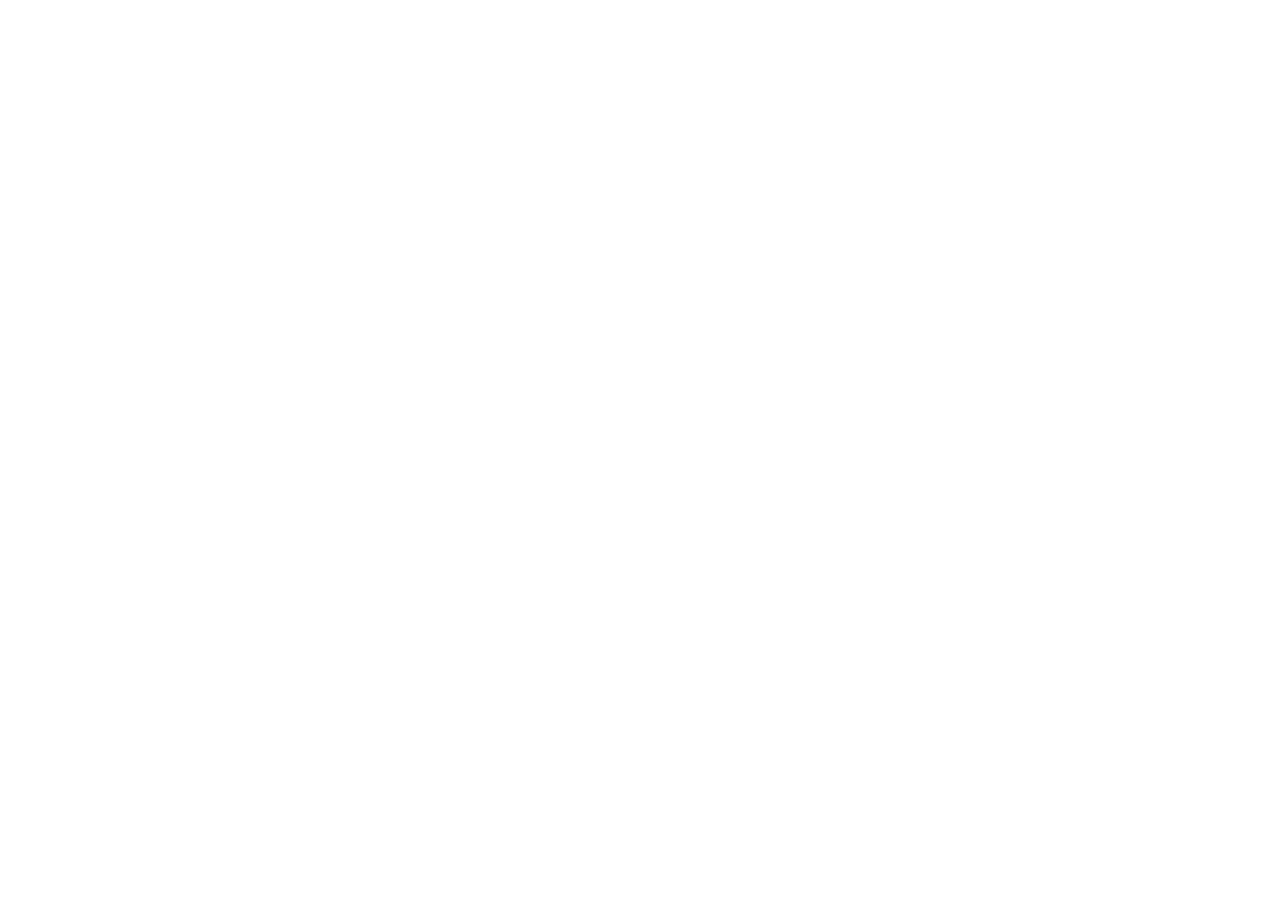
==== index.html @ a9f048cb "Добавляет стартовые файлы проекта" ====
<!DOCTYPE html>
<html lang="en">
<head>
    <meta charset="UTF-8">
    <meta name="viewport" content="width=device-width, initial-scale=1.0">
    <title>Document</title>
</head>
<body>
    
</body>
</html>
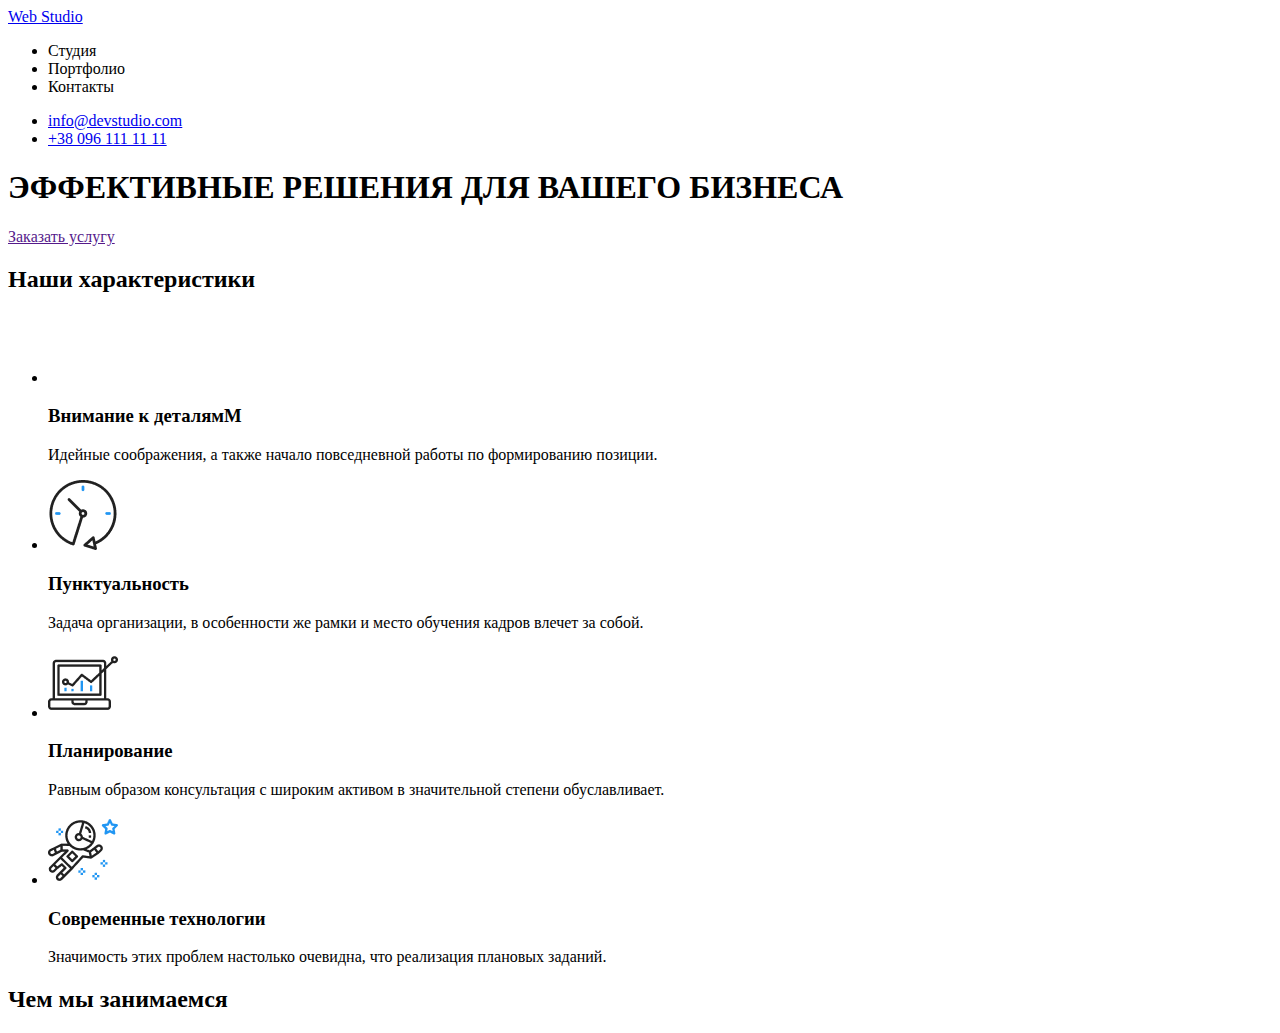
==== commit 9baff69b: "До занятий" ====
--- a/index.html
+++ b/index.html
@@ -3,9 +3,70 @@
 <head>
     <meta charset="UTF-8">
     <meta name="viewport" content="width=device-width, initial-scale=1.0">
-    <title>Document</title>
+    <title>Home Work 1</title>
 </head>
 <body>
+    <header>
+        <nav>
+            <a href="/">
+                Web Studio
+            </a>
     
+            <ul>
+                <li><a href=""></a>Студия</li>
+                <li><a href=""></a>Портфолио</li>
+                <li><a href=""></a>Контакты</li>
+            </ul>
+        </nav>
+
+        <ul>
+            <li>
+                <a href="mailto:info@devstudio.com">info@devstudio.com</a>
+            </li>
+            <li>
+                <a href="tel:+380961111111">+38 096 111 11 11</a>
+            </li>
+        </ul>
+    </header>
+
+    <div>
+        <section>
+            <h1>ЭФФЕКТИВНЫЕ РЕШЕНИЯ ДЛЯ ВАШЕГО БИЗНЕСА</h1>
+            <a href="">Заказать услугу</a>
+        </section>
+    </div>
+
+    <section>
+        <h2>Наши характеристики</h2>
+        <ul>
+            <li>
+                <img src="./img/antenna.png" alt="антена" width="70"/>
+                <h3>Внимание к деталямМ</h3>
+                <P>Идейные соображения, а также начало повседневной работы по формированию позиции.</P>
+            </li>
+            
+            <li>
+                <img src="./img/clock.png" alt="часы" width="70">
+                <h3>Пунктуальность</h3>
+                <P>Задача организации, в особенности же рамки и место обучения кадров влечет за собой.</P>
+            </li>
+
+            <li>
+                <img src="./img/diagram.png" alt="диаграма" width="70">
+                <h3>Планирование</h3>
+                <p>Равным образом консультация с широким активом в значительной степени обуславливает.</p>
+            </li>
+
+            <li>
+                <img src="./img/astronaut.png" alt="астронавт" width="70">
+                <h3>Современные технологии</h3>
+                <p>Значимость этих проблем настолько очевидна, что реализация плановых заданий.</p>
+            </li>
+        </ul>
+
+        <h2>Чем мы занимаемся</h2>
+
+    </section>
+
 </body>
 </html>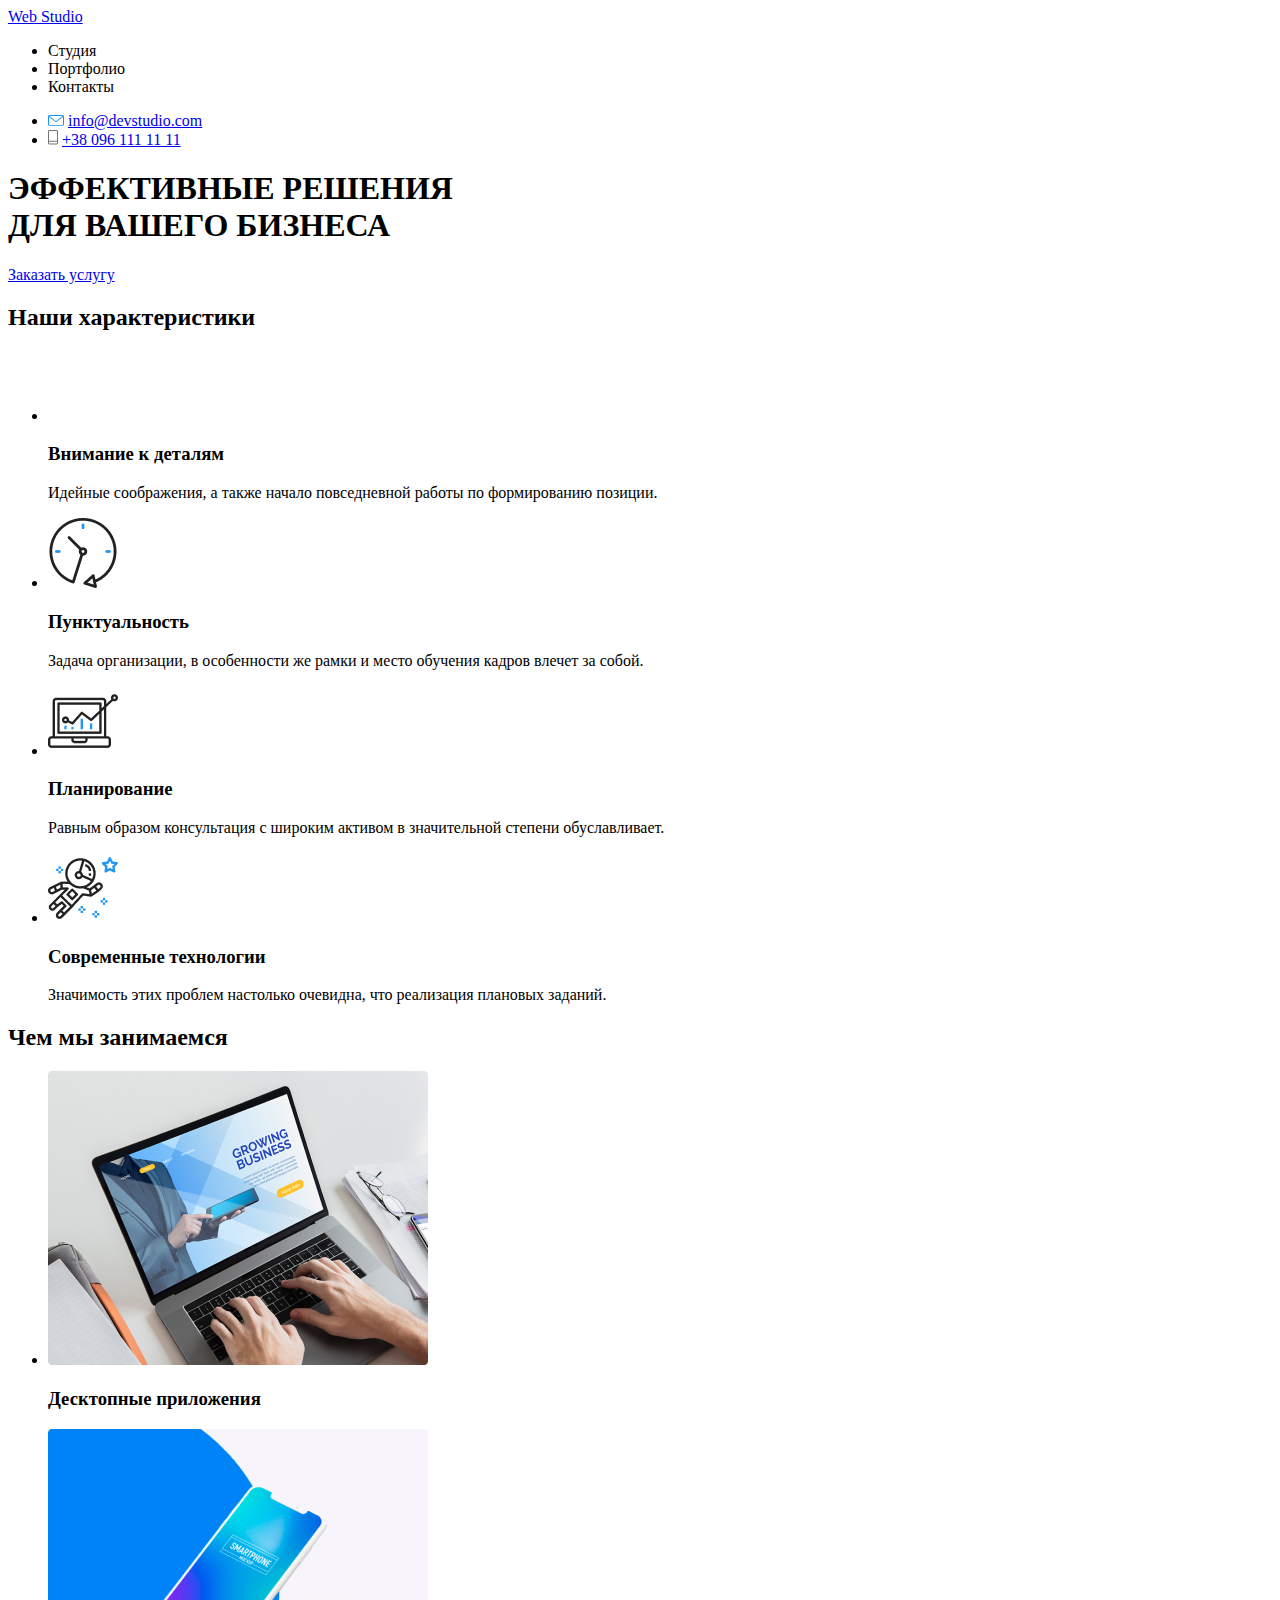
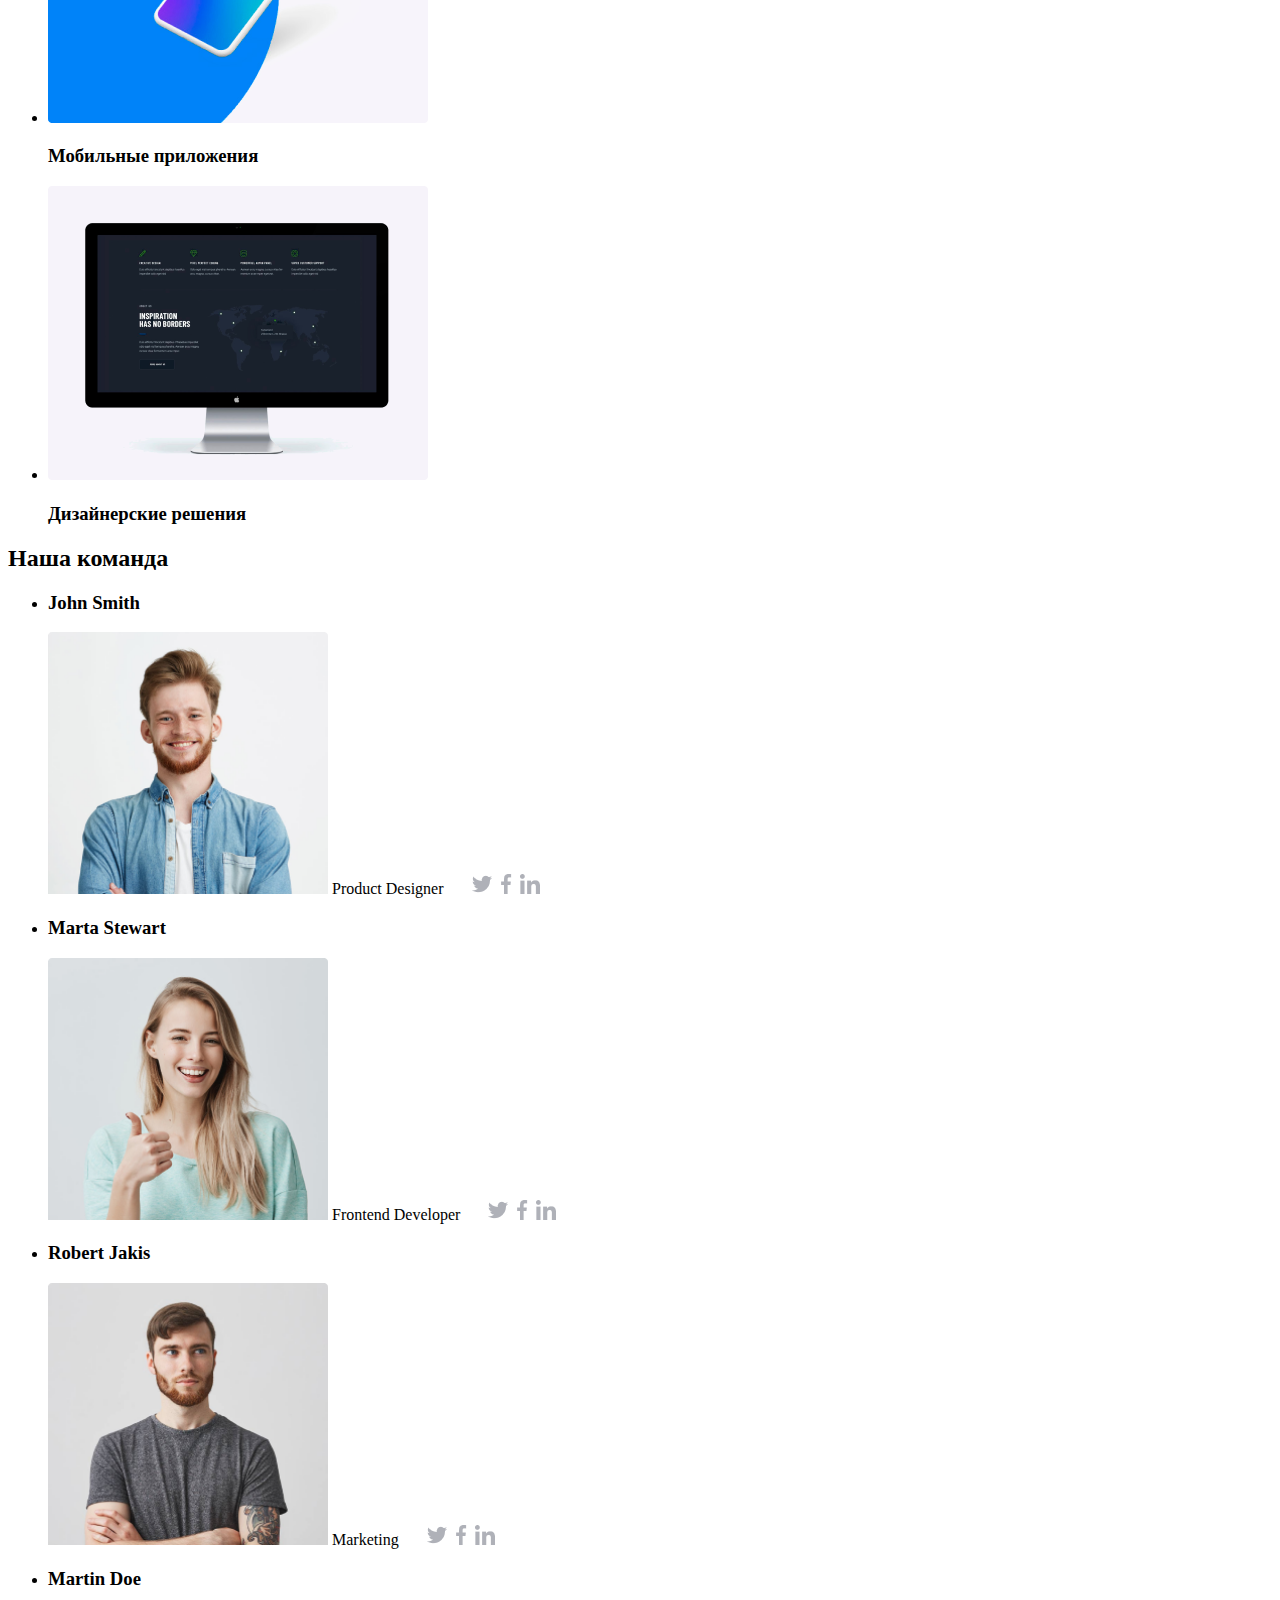
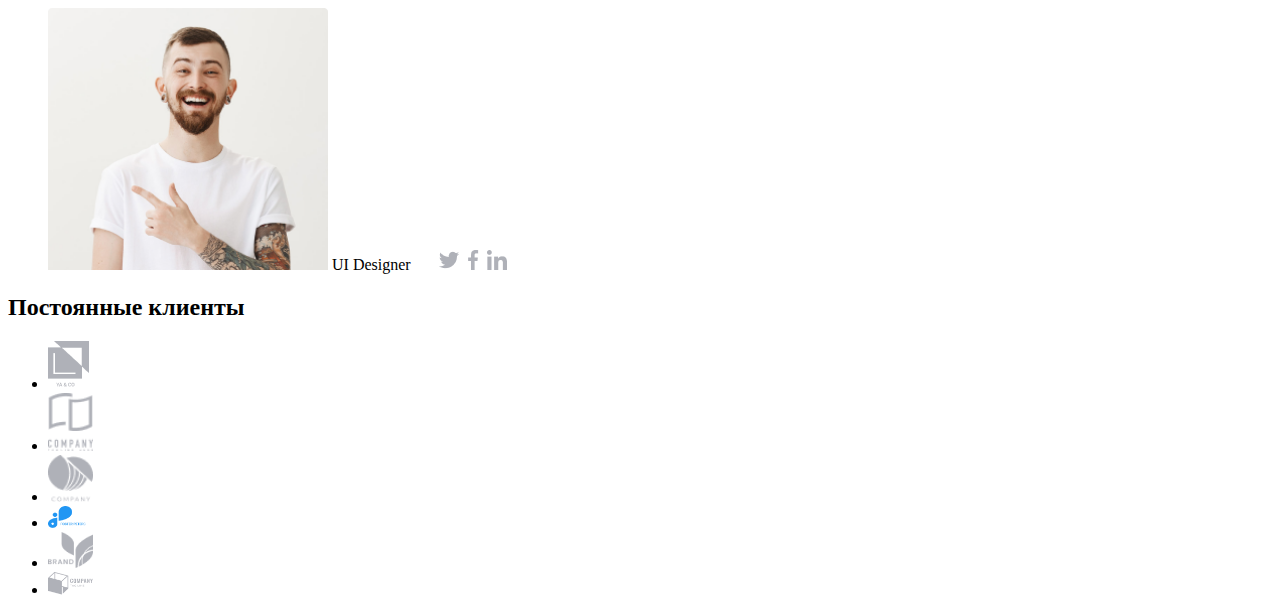
==== commit 38bd760c: "Первая сдача" ====
--- a/index.html
+++ b/index.html
@@ -6,6 +6,8 @@
     <title>Home Work 1</title>
 </head>
 <body>
+
+    <!-- Шапка сайта -->
     <header>
         <nav>
             <a href="/">
@@ -13,60 +15,162 @@
             </a>
     
             <ul>
-                <li><a href=""></a>Студия</li>
-                <li><a href=""></a>Портфолио</li>
-                <li><a href=""></a>Контакты</li>
+                <li><a href="#"></a>Студия</li>
+                <li><a href="#"></a>Портфолио</li>
+                <li><a href="#"></a>Контакты</li>
             </ul>
         </nav>
 
         <ul>
             <li>
+                <img src="./img/letter.svg" alt="letter">
                 <a href="mailto:info@devstudio.com">info@devstudio.com</a>
             </li>
             <li>
+                <img src="./img/phone.svg" alt="phone">
                 <a href="tel:+380961111111">+38 096 111 11 11</a>
             </li>
         </ul>
     </header>
 
-    <div>
+    <main>
+    <!-- Герой -->
         <section>
-            <h1>ЭФФЕКТИВНЫЕ РЕШЕНИЯ ДЛЯ ВАШЕГО БИЗНЕСА</h1>
-            <a href="">Заказать услугу</a>
+            <h1>ЭФФЕКТИВНЫЕ РЕШЕНИЯ<br> ДЛЯ ВАШЕГО БИЗНЕСА</h1>
+            <a href="#">Заказать услугу</a>
         </section>
-    </div>
-
+    
+    <!-- Преимущества с занятиями -->
     <section>
         <h2>Наши характеристики</h2>
         <ul>
             <li>
-                <img src="./img/antenna.png" alt="антена" width="70"/>
-                <h3>Внимание к деталямМ</h3>
+                <a href="#"> <img src="./img/antenna.png" alt="антена" width="70"/></a>
+                <h3>Внимание к деталям</h3>
                 <P>Идейные соображения, а также начало повседневной работы по формированию позиции.</P>
             </li>
             
             <li>
-                <img src="./img/clock.png" alt="часы" width="70">
+                <a href="http://skolko.in.ua/" target="_blank"> <img src="./img/clock.png" alt="часы" width="70"></a>
                 <h3>Пунктуальность</h3>
                 <P>Задача организации, в особенности же рамки и место обучения кадров влечет за собой.</P>
             </li>
 
             <li>
-                <img src="./img/diagram.png" alt="диаграма" width="70">
+                <a href="#"> <img src="./img/diagram.png" alt="диаграма" width="70"></a>
                 <h3>Планирование</h3>
                 <p>Равным образом консультация с широким активом в значительной степени обуславливает.</p>
             </li>
 
             <li>
-                <img src="./img/astronaut.png" alt="астронавт" width="70">
+                <a href="https://histrf.ru/lichnosti/biografii/p/gagharin-iurii-alieksieievich" target="_blank"> <img src="./img/astronaut.png" alt="астронавт" width="70"></a>
                 <h3>Современные технологии</h3>
                 <p>Значимость этих проблем настолько очевидна, что реализация плановых заданий.</p>
             </li>
         </ul>
 
         <h2>Чем мы занимаемся</h2>
+        <ul>
+            <li>
+                <a href="#"> <img src="./img/laptop.png" alt="laptop" width="380"></a>
+                <h3>Десктопные приложения</h3>
+            </li>
+
+            <li>
+                <a href="#"><img src="./img/mobile-app.png" alt="mobile app" width="380"></a>
+                <h3>Мобильные приложения</h3>
+            </li>
+
+            <li>
+                <a href="#"><img src="./img/design-solutions.png" alt="design-solutions" width="380"></a>
+                <h3>Дизайнерские решения</h3>
+            </li>
+        </ul>
 
     </section>
 
+    <!-- Состав команды -->
+    <section>
+        <h2>Наша команда</h2>
+        <ul>
+            <li>
+                <h3>John Smith</h3>
+                <img src="./img/John.png" alt="John Smith" width="280">
+                <span>Product Designer</span>
+                <a href="https://www.instagram.com/" target="_blank"> <img src="./img/instagram_icon.png" alt="instagram_icon" width="20"></a>
+                <a href="https://twitter.com/explore"  target="_blank"> <img src="./img/twitter_icon.png" alt="twitter_icon" width="20"></a>
+                <a href="https://www.facebook.com/"  target="_blank"> <img src="./img/facebook_icon.png" alt="facebook_icon" width="20"></a>
+                <a href="https://www.linkedin.com/"  target="_blank"> <img src="./img/linkedin_icon.png" alt="linkedin_icon" width="20"></a>
+            </li>
+            
+            <li>
+                <h3>Marta Stewart</h3>
+                <img src="./img/Maria.png" alt="Marta Stewart" width="280">
+                <span>Frontend Developer</span>
+                <a href="https://www.instagram.com/" target="_blank"> <img src="./img/instagram_icon.png" alt="instagram_icon" width="20"></a>
+                <a href="https://twitter.com/explore"  target="_blank"> <img src="./img/twitter_icon.png" alt="twitter_icon" width="20"></a>
+                <a href="https://www.facebook.com/"  target="_blank"> <img src="./img/facebook_icon.png" alt="facebook_icon" width="20"></a>
+                <a href="https://www.linkedin.com/"  target="_blank"> <img src="./img/linkedin_icon.png" alt="linkedin_icon" width="20"></a>
+            </li>
+            
+            <li>
+                <h3>Robert Jakis</h3>
+                <img src="./img/Robert.png" alt="Robert Jakis" width="280">
+                <span>Marketing</span>
+                <a href="https://www.instagram.com/" target="_blank"> <img src="./img/instagram_icon.png" alt="instagram_icon" width="20"></a>
+                <a href="https://twitter.com/explore"  target="_blank"> <img src="./img/twitter_icon.png" alt="twitter_icon" width="20"></a>
+                <a href="https://www.facebook.com/"  target="_blank"> <img src="./img/facebook_icon.png" alt="facebook_icon" width="20"></a>
+                <a href="https://www.linkedin.com/"  target="_blank"> <img src="./img/linkedin_icon.png" alt="linkedin_icon" width="20"></a>
+            </li>
+
+            <li>
+                <h3>Martin Doe</h3>
+                <img src="./img/Martin.png" alt="Martin Doe" width="280">
+                <span>UI Designer</span>
+                <a href="https://www.instagram.com/" target="_blank"> <img src="./img/instagram_icon.png" alt="instagram_icon" width="20"></a>
+                <a href="https://twitter.com/explore"  target="_blank"> <img src="./img/twitter_icon.png" alt="twitter_icon" width="20"></a>
+                <a href="https://www.facebook.com/"  target="_blank"> <img src="./img/facebook_icon.png" alt="facebook_icon" width="20"></a>
+                <a href="https://www.linkedin.com/"  target="_blank"> <img src="./img/linkedin_icon.png" alt="linkedin_icon" width="20"></a>
+            </li>
+        </ul>
+
+    </section>
+
+    <!--  Клиентура -->
+   <section>
+       <h2>Постоянные клиенты</h2>
+       <ul>
+            <li>
+                <a href="http://www.yasolicitors.co.uk/" target="http://www.yasolicitors.co.uk/"> <img src="./img/logo1.png" alt="logo1" width="45"></a>
+            </li>
+
+            <li>
+                <a href="#" target="_blank"> <img src="./img/logo2.png" alt="logo2" width="45"></a>
+            </li>
+
+            <li>
+                <a href="" target="_blank"> <img src="./img/logo3.png" alt="logo3" width="45"></a>
+            </li>
+            
+            <li>
+                <a href="http://www.petersandfoster.com/" target="http://www.petersandfoster.com/"> <img src="./img/logo4.png" alt="logo4" width="45"></a>
+            </li>
+
+            <li>
+                <a href="#" target="_blank"> <img src="./img/logo5.png" alt="logo5" width="45"></a>
+            </li>
+
+            <li>
+                <a href="#" target="_blank"> <img src="./img/logo6.png" alt="logo6" width="45"></a>
+            </li>
+       </ul>
+   </section>
+    </main> 
+
+    <!-- Футер -->
+    <footer>
+
+    </footer>
+
 </body>
 </html>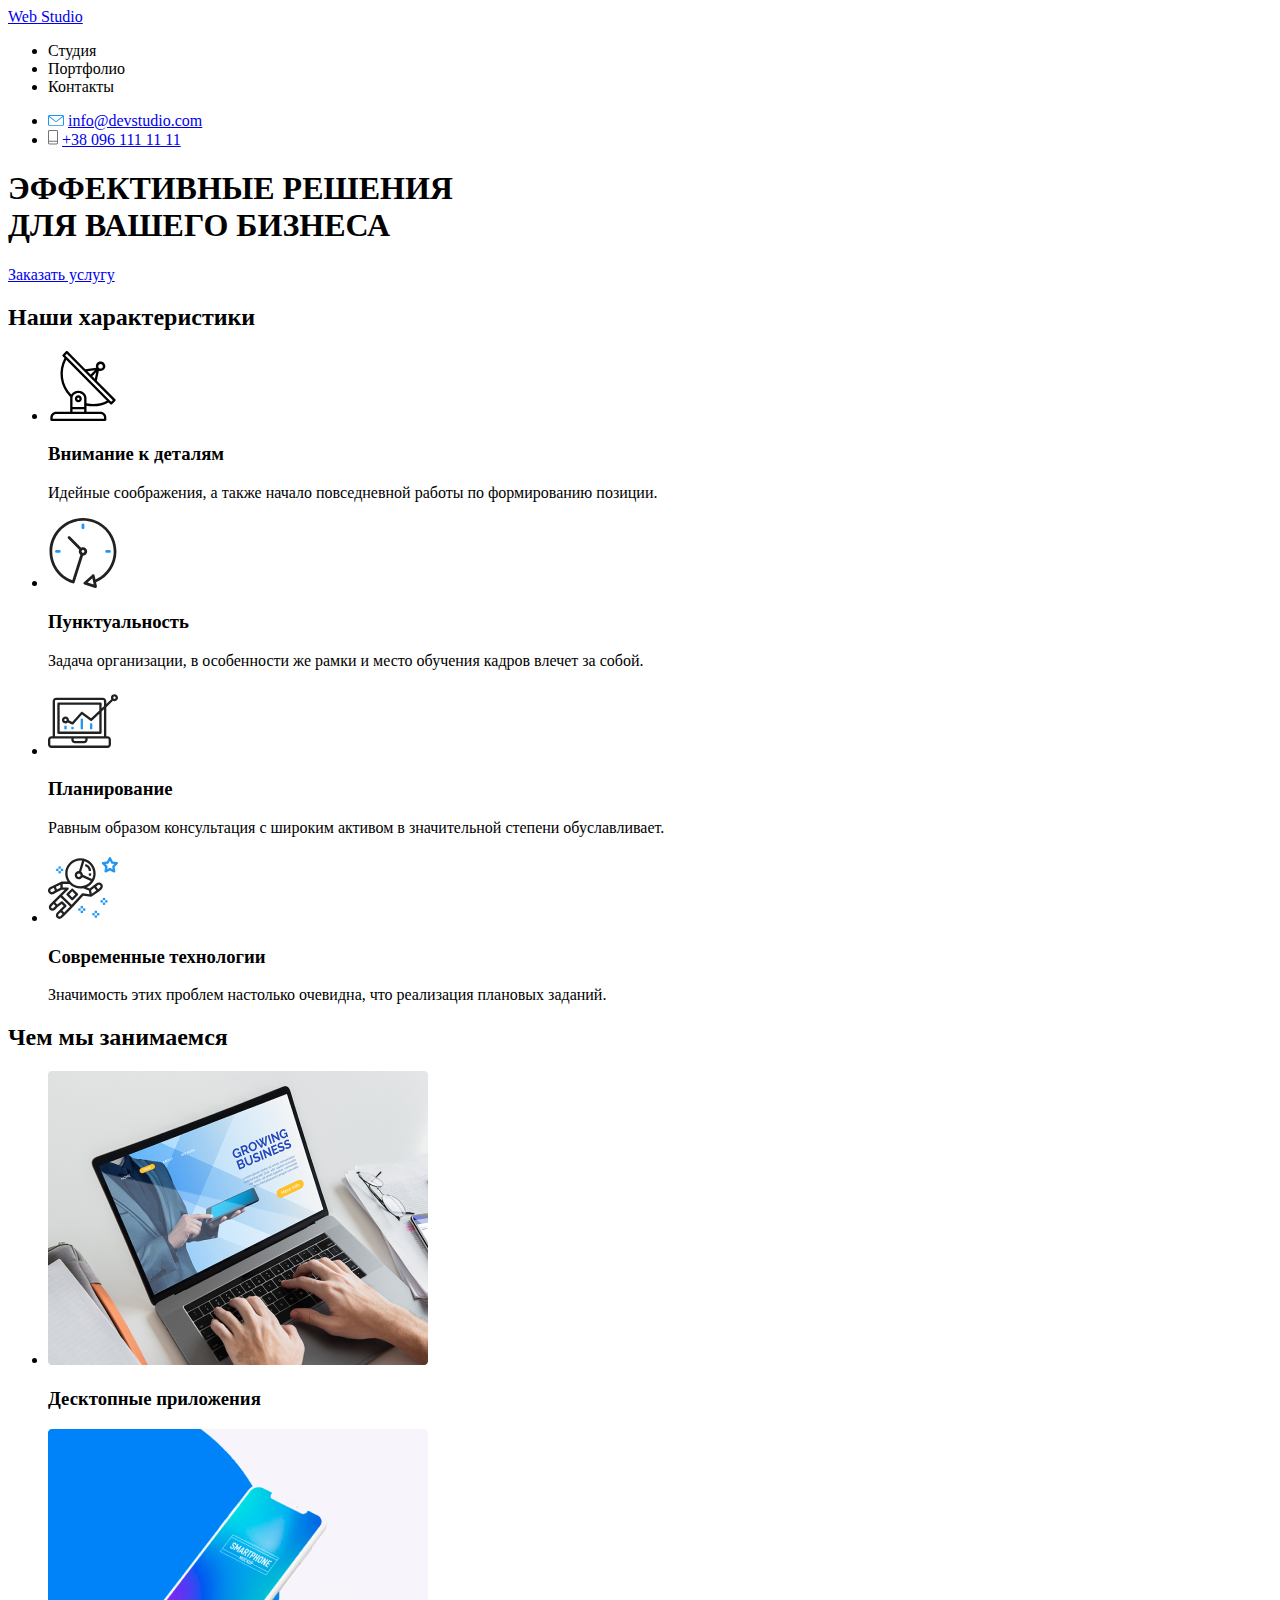
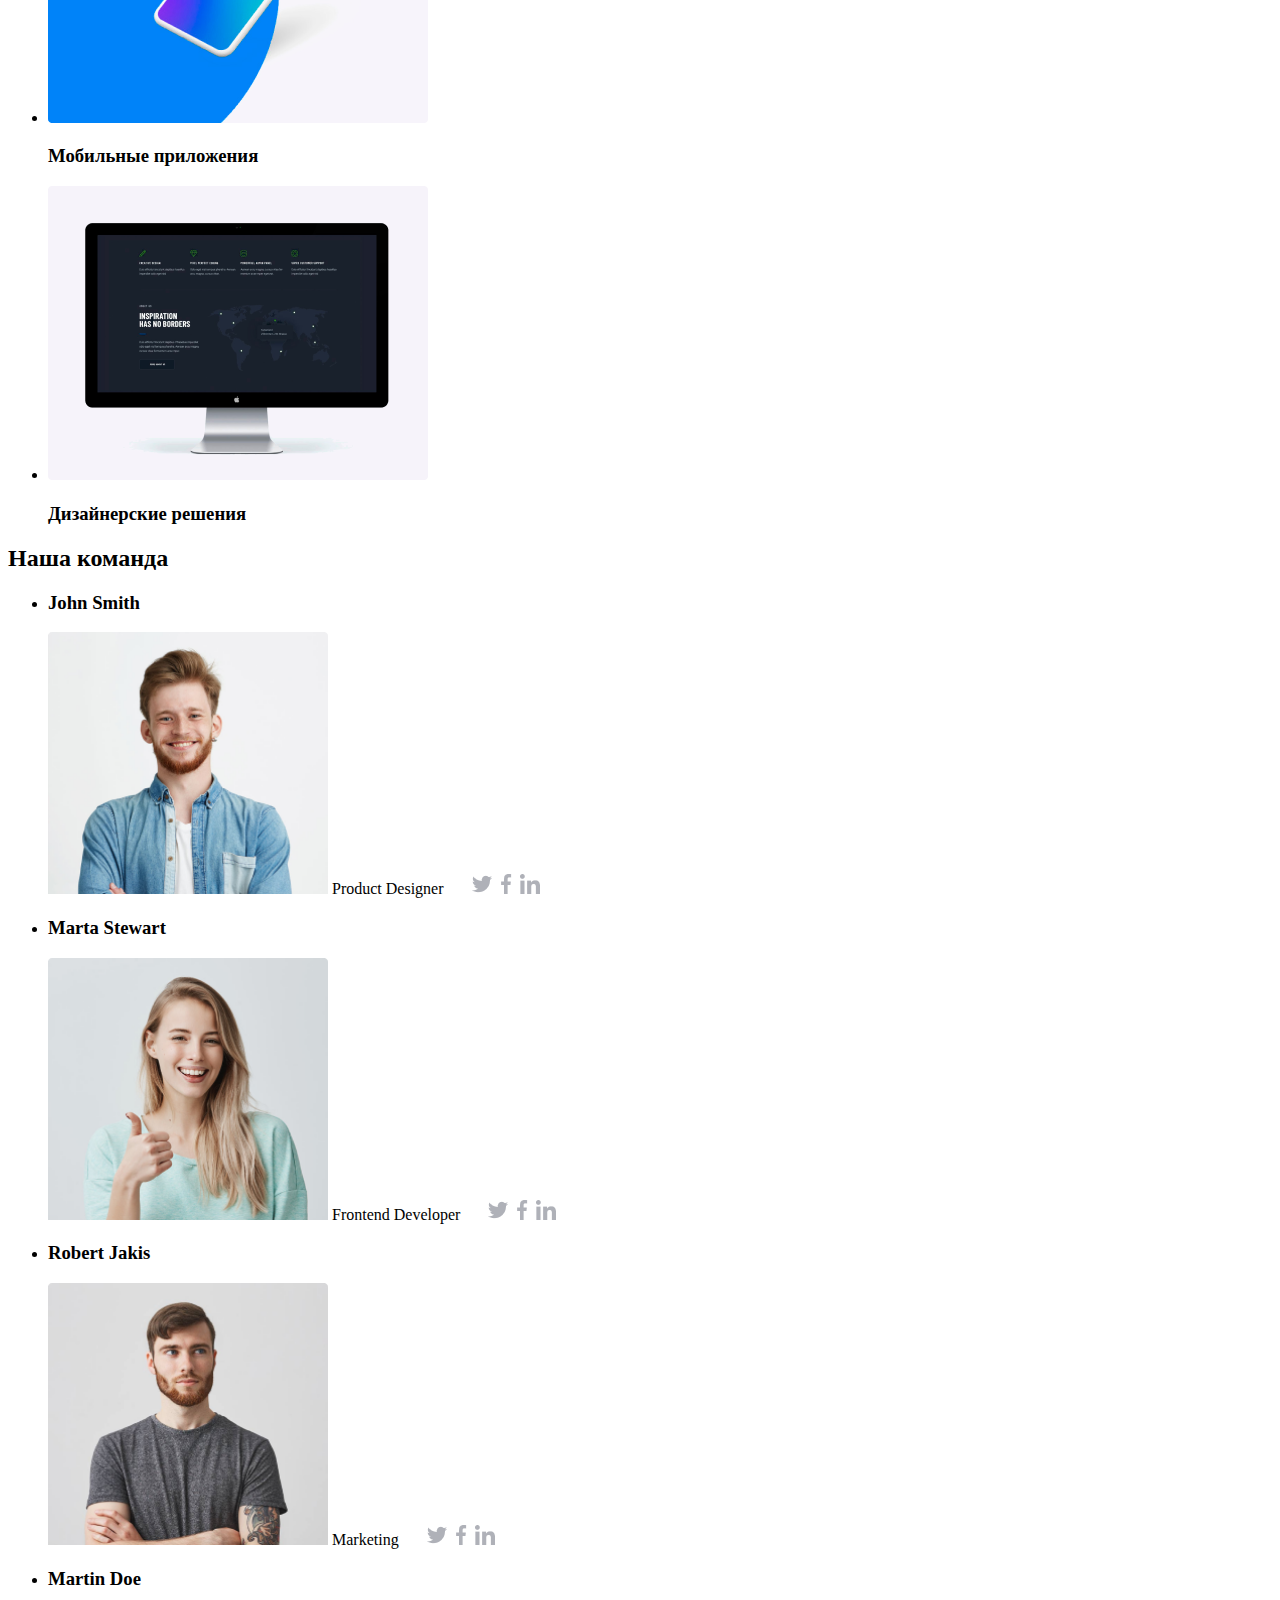
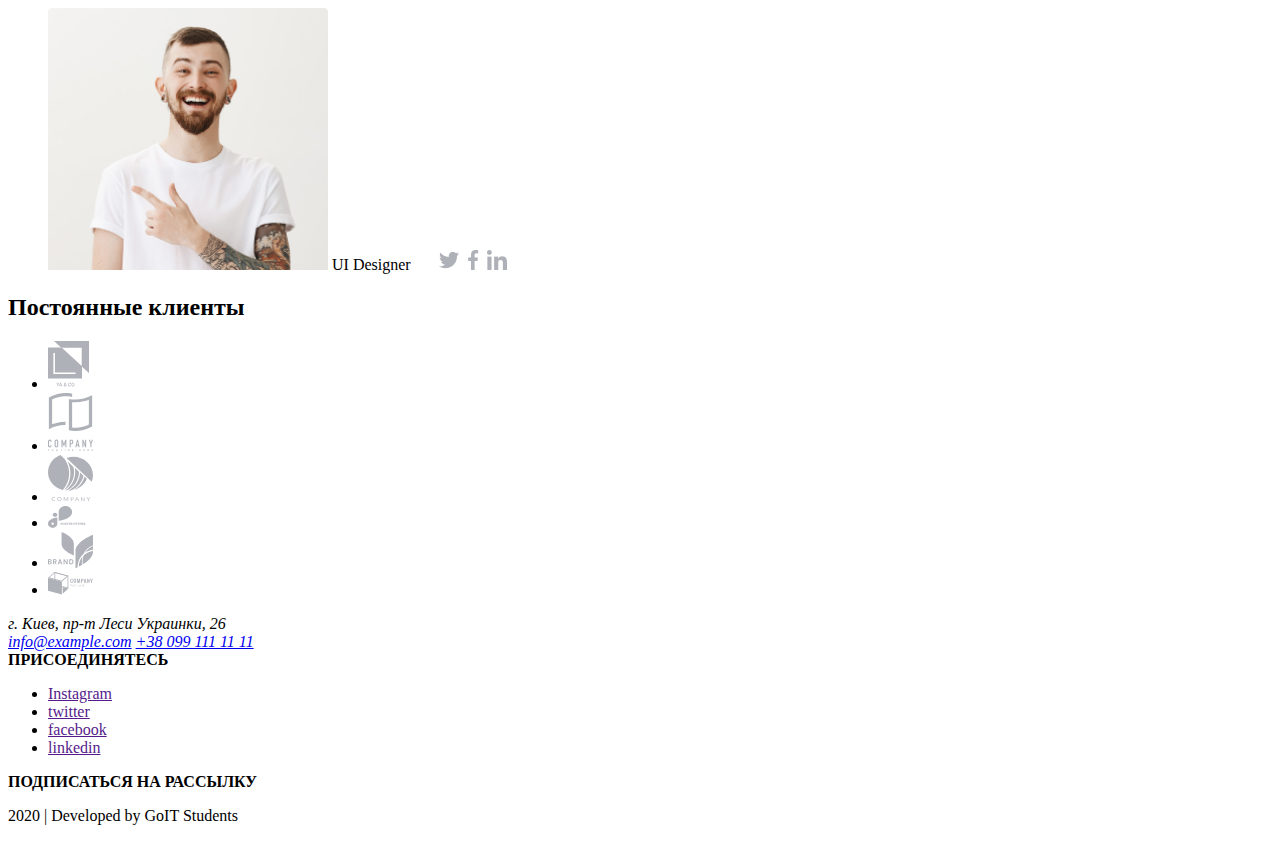
==== commit bae9baef: "ДЗ с футером" ====
--- a/index.html
+++ b/index.html
@@ -45,25 +45,25 @@
         <h2>Наши характеристики</h2>
         <ul>
             <li>
-                <a href="#"> <img src="./img/antenna.png" alt="антена" width="70"/></a>
+                <a href="#"> <img src="./img/antenna.svg" alt="антена" width="70"/></a>
                 <h3>Внимание к деталям</h3>
                 <P>Идейные соображения, а также начало повседневной работы по формированию позиции.</P>
             </li>
             
             <li>
-                <a href="http://skolko.in.ua/" target="_blank"> <img src="./img/clock.png" alt="часы" width="70"></a>
+                <a href="http://skolko.in.ua/" target="_blank"> <img src="./img/clock.svg" alt="часы" width="70"></a>
                 <h3>Пунктуальность</h3>
                 <P>Задача организации, в особенности же рамки и место обучения кадров влечет за собой.</P>
             </li>
 
             <li>
-                <a href="#"> <img src="./img/diagram.png" alt="диаграма" width="70"></a>
+                <a href="#"> <img src="./img/diagram.svg" alt="диаграма" width="70"></a>
                 <h3>Планирование</h3>
                 <p>Равным образом консультация с широким активом в значительной степени обуславливает.</p>
             </li>
 
             <li>
-                <a href="https://histrf.ru/lichnosti/biografii/p/gagharin-iurii-alieksieievich" target="_blank"> <img src="./img/astronaut.png" alt="астронавт" width="70"></a>
+                <a href="https://histrf.ru/lichnosti/biografii/p/gagharin-iurii-alieksieievich" target="_blank"> <img src="./img/astronaut.svg" alt="астронавт" width="70"></a>
                 <h3>Современные технологии</h3>
                 <p>Значимость этих проблем настолько очевидна, что реализация плановых заданий.</p>
             </li>
@@ -141,27 +141,27 @@
        <h2>Постоянные клиенты</h2>
        <ul>
             <li>
-                <a href="http://www.yasolicitors.co.uk/" target="http://www.yasolicitors.co.uk/"> <img src="./img/logo1.png" alt="logo1" width="45"></a>
-            </li>
-
-            <li>
-                <a href="#" target="_blank"> <img src="./img/logo2.png" alt="logo2" width="45"></a>
-            </li>
-
-            <li>
-                <a href="" target="_blank"> <img src="./img/logo3.png" alt="logo3" width="45"></a>
-            </li>
-            
-            <li>
-                <a href="http://www.petersandfoster.com/" target="http://www.petersandfoster.com/"> <img src="./img/logo4.png" alt="logo4" width="45"></a>
-            </li>
-
-            <li>
-                <a href="#" target="_blank"> <img src="./img/logo5.png" alt="logo5" width="45"></a>
-            </li>
-
-            <li>
-                <a href="#" target="_blank"> <img src="./img/logo6.png" alt="logo6" width="45"></a>
+                <a href="http://www.yasolicitors.co.uk/" target="http://www.yasolicitors.co.uk/"> <img src="./img/logo1.svg" alt="logo1" width="45"></a>
+            </li>
+
+            <li>
+                <a href="#" target="_blank"> <img src="./img/logo2.svg" alt="logo2" width="45"></a>
+            </li>
+
+            <li>
+                <a href="" target="_blank"> <img src="./img/logo3.svg" alt="logo3" width="45"></a>
+            </li>
+            
+            <li>
+                <a href="http://www.petersandfoster.com/" target="http://www.petersandfoster.com/"> <img src="./img/logo4.svg" alt="logo4" width="45"></a>
+            </li>
+
+            <li>
+                <a href="#" target="_blank"> <img src="./img/logo5.svg" alt="logo5" width="45"></a>
+            </li>
+
+            <li>
+                <a href="#" target="_blank"> <img src="./img/logo6.svg" alt="logo6" width="45"></a>
             </li>
        </ul>
    </section>
@@ -169,7 +169,33 @@
 
     <!-- Футер -->
     <footer>
-
+        <div>
+            <address>
+                г. Киев, пр-т Леси Украинки, 26
+            </address>
+
+            <address>
+                <a href="mailto:info@example.com">info@example.com</a>
+                <a href="tel:+380991111111">+38 099 111 11 11</a>
+            </address>
+        </div>
+
+        <div>
+            <b>ПРИСОЕДИНЯТЕСЬ</b>
+
+            <ul>
+                <li><a href="" aria-label="Ссылка на Instagram">Instagram</a></li>
+                <li><a href="" aria-label="Ссылка на Twitter">twitter</a></li>
+                <li><a href="" aria-label="Ссылка на facebook">facebook</a></li>
+                <li><a href="" aria-label="Ссылка на linkedin">linkedin</a></li>
+            </ul>
+        </div>
+
+        <div>
+            <b>ПОДПИСАТЬСЯ НА РАССЫЛКУ</b>
+        </div>
+
+        <p>2020 | Developed by GoIT Students </p>
     </footer>
 
 </body>
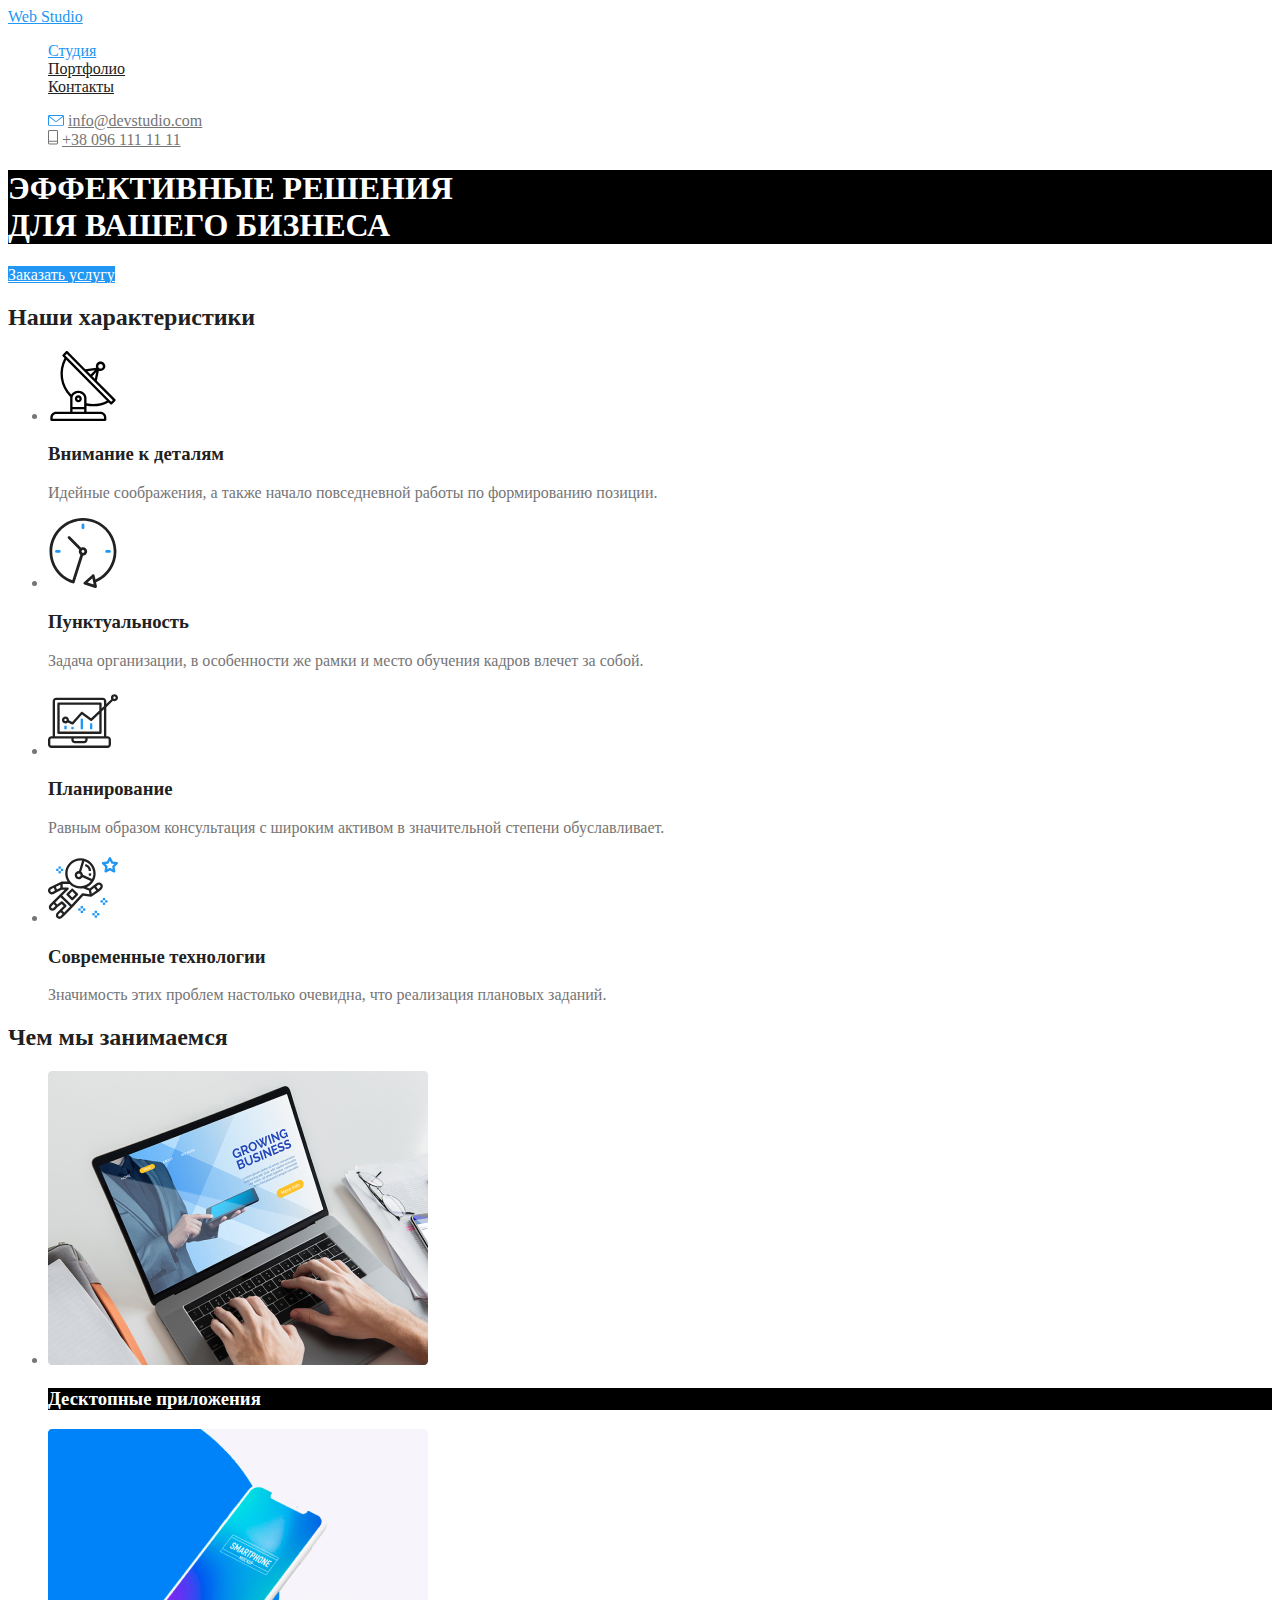
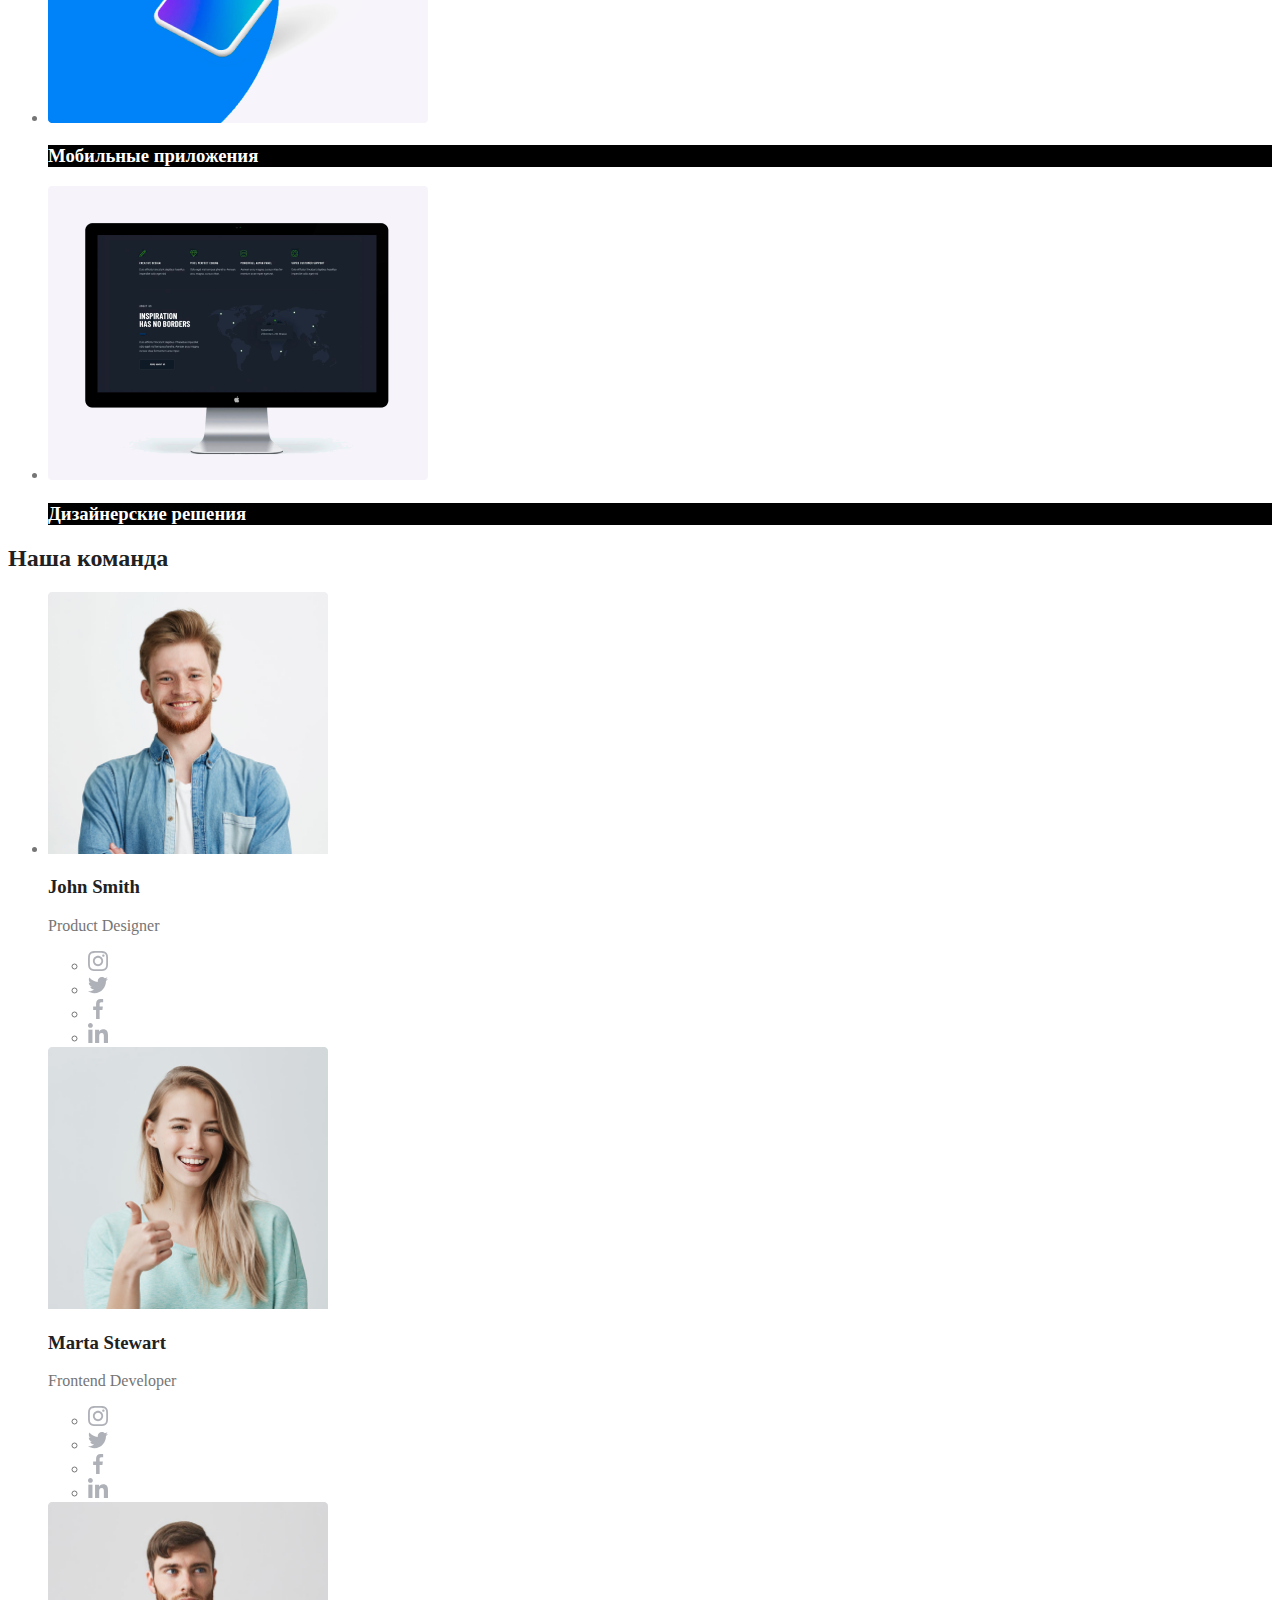
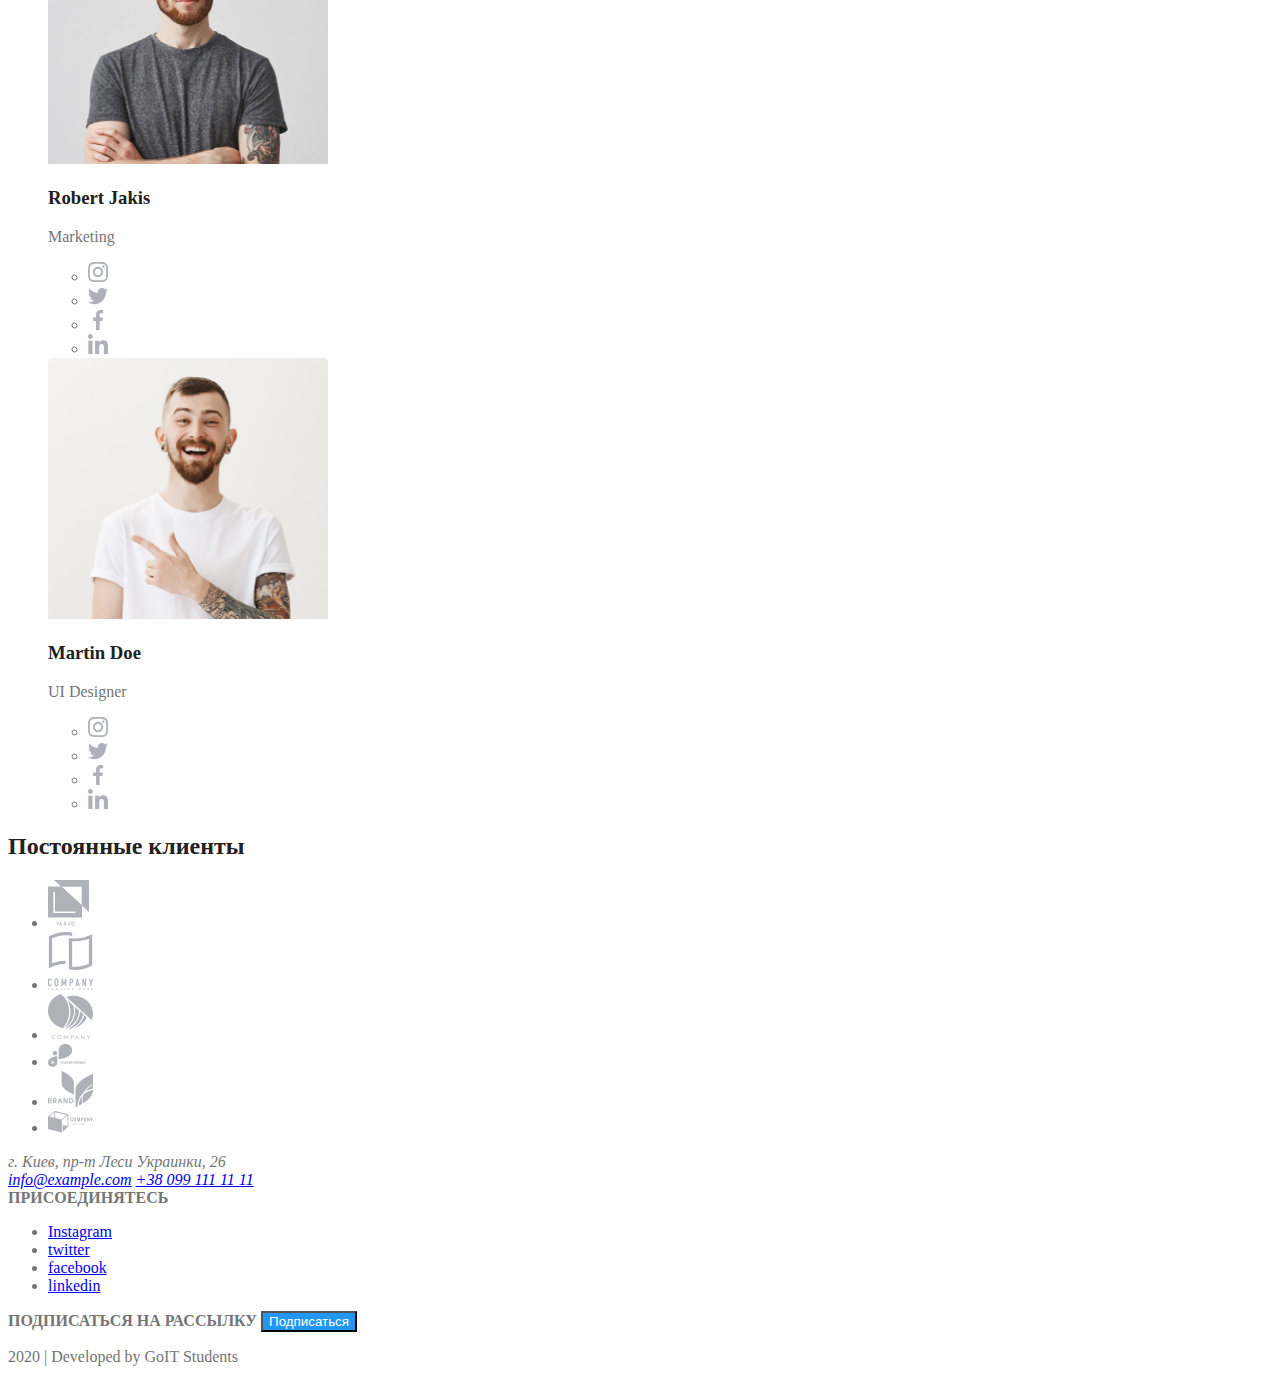
==== commit 020c31d3: "Шапка и футер Портфолио" ====
--- a/index.html
+++ b/index.html
@@ -1,202 +1,189 @@
 <!DOCTYPE html>
 <html lang="en">
 <head>
-    <meta charset="UTF-8">
-    <meta name="viewport" content="width=device-width, initial-scale=1.0">
-    <title>Home Work 1</title>
+<meta charset="UTF-8">
+<meta name="viewport" content="width=device-width, initial-scale=1.0">
+<title>Home Work 1</title>
+<link rel="stylesheet" href="./css/styles.css">
 </head>
-<body>
+<body class="page">
 
-    <!-- Шапка сайта -->
-    <header>
-        <nav>
-            <a href="/">
-                Web Studio
-            </a>
-    
-            <ul>
-                <li><a href="#"></a>Студия</li>
-                <li><a href="#"></a>Портфолио</li>
-                <li><a href="#"></a>Контакты</li>
-            </ul>
-        </nav>
-
-        <ul>
+<!-- Шапка сайта -->
+<header>
+    <nav>
+        <a href="./index.html" class="logo">
+            Web Studio
+        </a>
+        
+        <ul class="site-nav list">
+            <li><a href="/" class="link current">Студия</a></li>
+            <li><a href="./portfolio.html" class="link">Портфолио</a></li>
+            <li><a href="/" class="link">Контакты</a></li>
+        </ul>
+        
+        <ul class="auth-nav list">
             <li>
                 <img src="./img/letter.svg" alt="letter">
-                <a href="mailto:info@devstudio.com">info@devstudio.com</a>
+                <a href="mailto:info@devstudio.com" class="link">info@devstudio.com</a>
             </li>
             <li>
                 <img src="./img/phone.svg" alt="phone">
-                <a href="tel:+380961111111">+38 096 111 11 11</a>
+                <a href="tel:+380961111111" class="link">+38 096 111 11 11</a>
             </li>
         </ul>
-    </header>
+    </nav>  
 
-    <main>
+</header>
+
+<main>
     <!-- Герой -->
-        <section>
-            <h1>ЭФФЕКТИВНЫЕ РЕШЕНИЯ<br> ДЛЯ ВАШЕГО БИЗНЕСА</h1>
-            <a href="#">Заказать услугу</a>
-        </section>
+    <section class="hero">
+        <h1 class="hero-title">ЭФФЕКТИВНЫЕ РЕШЕНИЯ<br> ДЛЯ ВАШЕГО БИЗНЕСА</h1>
+        <a href="/" class="button">Заказать услугу</a>
+    </section>
     
     <!-- Преимущества с занятиями -->
-    <section>
-        <h2>Наши характеристики</h2>
-        <ul>
+    <section class="section">
+        <h2 class="section-title">Наши характеристики</h2>
+        <ul class="feature-list">
             <li>
-                <a href="#"> <img src="./img/antenna.svg" alt="антена" width="70"/></a>
-                <h3>Внимание к деталям</h3>
+                <a href="/"> <img src="./img/antenna.svg" alt="антена" width="70" class="picture"></a>
+                <h3 class="title">Внимание к деталям</h3>
                 <P>Идейные соображения, а также начало повседневной работы по формированию позиции.</P>
             </li>
             
             <li>
-                <a href="http://skolko.in.ua/" target="_blank"> <img src="./img/clock.svg" alt="часы" width="70"></a>
-                <h3>Пунктуальность</h3>
+                <a href="http://skolko.in.ua/" target="_blank"> <img src="./img/clock.svg" alt="часы" width="70" class="picture"></a>
+                <h3 class="title">Пунктуальность</h3>
                 <P>Задача организации, в особенности же рамки и место обучения кадров влечет за собой.</P>
             </li>
 
             <li>
-                <a href="#"> <img src="./img/diagram.svg" alt="диаграма" width="70"></a>
-                <h3>Планирование</h3>
+                <a href="/"> <img src="./img/diagram.svg" alt="диаграма" width="70" class="picture"></a>
+                <h3 class="title">Планирование</h3>
                 <p>Равным образом консультация с широким активом в значительной степени обуславливает.</p>
             </li>
 
             <li>
-                <a href="https://histrf.ru/lichnosti/biografii/p/gagharin-iurii-alieksieievich" target="_blank"> <img src="./img/astronaut.svg" alt="астронавт" width="70"></a>
-                <h3>Современные технологии</h3>
+                <a href="https://histrf.ru/lichnosti/biografii/p/gagharin-iurii-alieksieievich" target="_blank"> <img src="./img/astronaut.svg" alt="астронавт" width="70" class="picture"></a>
+                <h3 class="title">Современные технологии</h3>
                 <p>Значимость этих проблем настолько очевидна, что реализация плановых заданий.</p>
             </li>
         </ul>
 
-        <h2>Чем мы занимаемся</h2>
+        <h2 class="section-title">Чем мы занимаемся</h2>
         <ul>
-            <li>
-                <a href="#"> <img src="./img/laptop.png" alt="laptop" width="380"></a>
-                <h3>Десктопные приложения</h3>
+            <li class="app">
+                <a href="/"> <img src="./img/laptop.png" alt="laptop" width="380"></a>
+                <h3 class="title-app">Десктопные приложения</h3>
             </li>
 
             <li>
-                <a href="#"><img src="./img/mobile-app.png" alt="mobile app" width="380"></a>
-                <h3>Мобильные приложения</h3>
+                <a href="/"><img src="./img/mobile-app.png" alt="mobile app" width="380"></a>
+                <h3 class="title-app">Мобильные приложения</h3>
             </li>
 
             <li>
-                <a href="#"><img src="./img/design-solutions.png" alt="design-solutions" width="380"></a>
-                <h3>Дизайнерские решения</h3>
+                <a href="/"><img src="./img/design-solutions.png" alt="design-solutions" width="380"></a>
+                <h3 class="title-app">Дизайнерские решения</h3>
             </li>
         </ul>
 
     </section>
 
     <!-- Состав команды -->
-    <section>
-        <h2>Наша команда</h2>
-        <ul>
+    <section class="section">
+        <h2 class="section-title">Наша команда</h2>
+        <ul class="team-list">
             <li>
-                <h3>John Smith</h3>
                 <img src="./img/John.png" alt="John Smith" width="280">
-                <span>Product Designer</span>
-                <a href="https://www.instagram.com/" target="_blank"> <img src="./img/instagram_icon.png" alt="instagram_icon" width="20"></a>
-                <a href="https://twitter.com/explore"  target="_blank"> <img src="./img/twitter_icon.png" alt="twitter_icon" width="20"></a>
-                <a href="https://www.facebook.com/"  target="_blank"> <img src="./img/facebook_icon.png" alt="facebook_icon" width="20"></a>
-                <a href="https://www.linkedin.com/"  target="_blank"> <img src="./img/linkedin_icon.png" alt="linkedin_icon" width="20"></a>
-            </li>
+                <h3 class="title">John Smith</h3>
+                <p>Product Designer</p>
+            <ul>
+                <li><a href="https://www.instagram.com/" target="_blank" class="link"> <img src="./img/instagram2.svg" alt="Ссылка на Instagram" width="20" class="link"></a></li>
+                <li><a href="https://twitter.com/explore" target="_blank" class="link"> <img src="./img/twitter1.svg" alt="Ссылка на Twitter" width="20" class="link"></a></li>
+                <li><a href="https://www.facebook.com/" target="_blank" class="link"> <img src="./img/facebook1.svg" alt="facebook_icon" width="20" class="link"></a></li>
+                <li><a href="https://www.linkedin.com/" target="_blank" class="link"> <img src="./img/linkedin1.svg" alt="Ссылка на Linkedin" width="20" class="link"></a></li>
+            </ul>                    
+                <img src="./img/Maria.png" alt="Marta Stewart" width="280">
+                <h3 class="title">Marta Stewart</h3>
+                <p>Frontend Developer</p>
+            <ul>    
+                <li><a href="https://www.instagram.com/" target="_blank" class="link"> <img src="./img/instagram2.svg" alt="Ссылка на Instagram" width="20"></a></li>
+                <li><a href="https://twitter.com/explore" target="_blank" class="link"> <img src="./img/twitter1.svg" alt="Ссылка на Twitter" width="20"></a></li>
+                <li><a href="https://www.facebook.com/" target="_blank" class="link"> <img src="./img/facebook1.svg" alt="Ссылка на Facebook" width="20"></a></li>
+                <li><a href="https://www.linkedin.com/" target="_blank" class="link"> <img src="./img/linkedin1.svg" alt="Ссылка на Linkedin" width="20"></a></li>
+            </ul>
+                <img src="./img/Robert.png" alt="Robert Jakis" width="280">
+                <h3 class="title">Robert Jakis</h3>
+                <p>Marketing</p>
+            <ul>
+                <li><a href="https://www.instagram.com/" target="_blank" class="link"> <img src="./img/instagram2.svg" alt="Ссылка на Instagram" width="20"></a></li>
+                <li><a href="https://twitter.com/explore" target="_blank" class="link"> <img src="./img/twitter1.svg" alt="Ссылка на Twitter" width="20"></a></li>
+                <li><a href="https://www.facebook.com/" target="_blank" class="link"> <img src="./img/facebook1.svg" alt="Ссылка на Facebook" width="20"></a></li>
+                <li><a href="https://www.linkedin.com/" target="_blank" class="link"> <img src="./img/linkedin1.svg" alt="Ссылка на Linkedin" width="20"></a></li>
+            </ul>
             
-            <li>
-                <h3>Marta Stewart</h3>
-                <img src="./img/Maria.png" alt="Marta Stewart" width="280">
-                <span>Frontend Developer</span>
-                <a href="https://www.instagram.com/" target="_blank"> <img src="./img/instagram_icon.png" alt="instagram_icon" width="20"></a>
-                <a href="https://twitter.com/explore"  target="_blank"> <img src="./img/twitter_icon.png" alt="twitter_icon" width="20"></a>
-                <a href="https://www.facebook.com/"  target="_blank"> <img src="./img/facebook_icon.png" alt="facebook_icon" width="20"></a>
-                <a href="https://www.linkedin.com/"  target="_blank"> <img src="./img/linkedin_icon.png" alt="linkedin_icon" width="20"></a>
-            </li>
-            
-            <li>
-                <h3>Robert Jakis</h3>
-                <img src="./img/Robert.png" alt="Robert Jakis" width="280">
-                <span>Marketing</span>
-                <a href="https://www.instagram.com/" target="_blank"> <img src="./img/instagram_icon.png" alt="instagram_icon" width="20"></a>
-                <a href="https://twitter.com/explore"  target="_blank"> <img src="./img/twitter_icon.png" alt="twitter_icon" width="20"></a>
-                <a href="https://www.facebook.com/"  target="_blank"> <img src="./img/facebook_icon.png" alt="facebook_icon" width="20"></a>
-                <a href="https://www.linkedin.com/"  target="_blank"> <img src="./img/linkedin_icon.png" alt="linkedin_icon" width="20"></a>
-            </li>
-
-            <li>
-                <h3>Martin Doe</h3>
                 <img src="./img/Martin.png" alt="Martin Doe" width="280">
-                <span>UI Designer</span>
-                <a href="https://www.instagram.com/" target="_blank"> <img src="./img/instagram_icon.png" alt="instagram_icon" width="20"></a>
-                <a href="https://twitter.com/explore"  target="_blank"> <img src="./img/twitter_icon.png" alt="twitter_icon" width="20"></a>
-                <a href="https://www.facebook.com/"  target="_blank"> <img src="./img/facebook_icon.png" alt="facebook_icon" width="20"></a>
-                <a href="https://www.linkedin.com/"  target="_blank"> <img src="./img/linkedin_icon.png" alt="linkedin_icon" width="20"></a>
-            </li>
+                <h3 class="title">Martin Doe</h3>
+                <p>UI Designer</p>
+            <ul>
+                <li><a href="https://www.instagram.com/" target="_blank" class="link"> <img src="./img/instagram2.svg" alt="Ссылка на Instagram" width="20"></a></li>
+                <li><a href="https://twitter.com/explore" target="_blank" class="link"> <img src="./img/twitter1.svg" alt="Ссылка на Twitter" width="20"></a></li>
+                <li><a href="https://www.facebook.com/" target="_blank" class="link"> <img src="./img/facebook1.svg" alt="Ссылка на Facebook" width="20"></a></li>
+                <li><a href="https://www.linkedin.com/" target="_blank" class="link"> <img src="./img/linkedin1.svg" alt="Ссылка на Linkedin" width="20"></a></li>
+            </ul>            
         </ul>
 
     </section>
 
     <!--  Клиентура -->
-   <section>
-       <h2>Постоянные клиенты</h2>
-       <ul>
-            <li>
-                <a href="http://www.yasolicitors.co.uk/" target="http://www.yasolicitors.co.uk/"> <img src="./img/logo1.svg" alt="logo1" width="45"></a>
-            </li>
+    <section class="section">
+        <h2 class="section-title">Постоянные клиенты</h2>
+        <ul>
+            <li><a href="http://www.yasolicitors.co.uk/" target="http://www.yasolicitors.co.uk/"> <img src="./img/logo1.svg" alt="logo1" width="45"></a></li>
+            <li><a href="/" target="_blank"> <img src="./img/logo2.svg" alt="logo2" width="45"></a></li>
+            <li><a href="" target="_blank"> <img src="./img/logo3.svg" alt="logo3" width="45"></a></li>
+            <li><a href="http://www.petersandfoster.com/" target="http://www.petersandfoster.com/"> <img src="./img/logo4.svg" alt="logo4" width="45"></a></li>
+            <li><a href="/" target="_blank"> <img src="./img/logo5.svg" alt="logo5" width="45"></a></li>
+            <li><a href="/" target="_blank"> <img src="./img/logo6.svg" alt="logo6" width="45"></a></li>
+        </ul>
+    </section>
 
-            <li>
-                <a href="#" target="_blank"> <img src="./img/logo2.svg" alt="logo2" width="45"></a>
-            </li>
-
-            <li>
-                <a href="" target="_blank"> <img src="./img/logo3.svg" alt="logo3" width="45"></a>
-            </li>
-            
-            <li>
-                <a href="http://www.petersandfoster.com/" target="http://www.petersandfoster.com/"> <img src="./img/logo4.svg" alt="logo4" width="45"></a>
-            </li>
-
-            <li>
-                <a href="#" target="_blank"> <img src="./img/logo5.svg" alt="logo5" width="45"></a>
-            </li>
-
-            <li>
-                <a href="#" target="_blank"> <img src="./img/logo6.svg" alt="logo6" width="45"></a>
-            </li>
-       </ul>
-   </section>
-    </main> 
+</main> 
 
     <!-- Футер -->
-    <footer>
-        <div>
-            <address>
-                г. Киев, пр-т Леси Украинки, 26
-            </address>
+<footer>
+    <div>
+        <address>
+            г. Киев, пр-т Леси Украинки, 26
+        </address>
 
-            <address>
-                <a href="mailto:info@example.com">info@example.com</a>
-                <a href="tel:+380991111111">+38 099 111 11 11</a>
-            </address>
-        </div>
+        <address>
+            <a href="mailto:info@example.com">info@example.com</a>
+            <a href="tel:+380991111111">+38 099 111 11 11</a>
+        </address>
+    </div>
 
-        <div>
-            <b>ПРИСОЕДИНЯТЕСЬ</b>
+    <div>
+        <b>ПРИСОЕДИНЯТЕСЬ</b>
 
-            <ul>
-                <li><a href="" aria-label="Ссылка на Instagram">Instagram</a></li>
-                <li><a href="" aria-label="Ссылка на Twitter">twitter</a></li>
-                <li><a href="" aria-label="Ссылка на facebook">facebook</a></li>
-                <li><a href="" aria-label="Ссылка на linkedin">linkedin</a></li>
-            </ul>
-        </div>
+        <ul class="label">
+            <li><a href="https://www.instagram.com/" target="_blank" class="link" aria-label="Ссылка на Instagram">Instagram</a></li>
+            <li><a href="https://twitter.com/explore" target="_blank" class="link" aria-label="Ссылка на Twitter">twitter</a></li>
+            <li><a href="https://www.facebook.com/" target="_blank" class="link" aria-label="Ссылка на Facebook">facebook</a></li>
+            <li><a href="https://www.linkedin.com/" target="_blank" class="link" aria-label="Ссылка на Linkedin">linkedin</a></li>
+        </ul>
+    </div>
 
-        <div>
-            <b>ПОДПИСАТЬСЯ НА РАССЫЛКУ</b>
-        </div>
+    <div>
+        <b>ПОДПИСАТЬСЯ НА РАССЫЛКУ</b>
+        <button class="button">Подписаться</button>
+    </div>
 
         <p>2020 | Developed by GoIT Students </p>
-    </footer>
+
+</footer>
 
 </body>
 </html>--- a/css/styles.css
+++ b/css/styles.css
@@ -0,0 +1,114 @@
+:root {
+    --primary-text-color: #757575;
+    --title-text-color: #212121;
+    --accent-color: #2196F3;
+    --primary-white-color: #ffffff;
+}
+
+body {
+    color: var(--primary-text-color);
+    background-color: var(--primary-white-color);
+}
+
+.list {
+    list-style: none;
+}
+
+.logo {
+    color: var(--accent-color);
+}
+
+/* site-nav */
+
+.site-nav .link {
+    color: var(--title-text-color);
+}
+
+.site-nav .link:hover,
+.site-nav .link:focus {
+    color: var(--accent-color);
+}
+
+.site-nav .link.current {
+    color: var(--accent-color);
+}
+
+/* auth-nav */
+
+.auth-nav .link {
+    color: var(--primary-text-color);
+}
+
+.auth-nav .link:hover,
+.auth-nav .link:focus {
+    color: var(--accent-color);
+}
+
+
+/* Hero ФОН СДЕЛАН ИСКЛЮЧИТЕЛЬНО ДЛЯ ТОГО ЧТОБЫ БЫЛО ВИДНО НАДПИСЬ*/ 
+
+.hero-title {
+    color: var(--primary-white-color);
+    background-color: black;
+}
+
+/* Section */
+
+.section-title  {
+    color: var(--title-text-color);
+}
+
+/* Features */
+
+.feature-list .title {
+    color: var(--title-text-color);
+}
+
+.feature-list .picture:hover {
+    background-color: var(--accent-color);
+}
+
+/* Team */
+
+.team-list .title {
+    color: var(--title-text-color);
+}
+
+.team-list .link:hover,
+.team-list .link:focus {
+    color: var(--primary-white-color);
+    background-color:var(--accent-color);
+}
+
+
+.title-app {
+    color: var(--primary-white-color);
+    background-color: black;
+}
+
+/* Button */
+
+.button {
+    color: var(--primary-white-color);
+    background-color: var(--accent-color);
+}
+
+/* Footer */
+
+.label .link:hover,
+.label .link:focus {
+    color: var(--accent-color);
+}
+
+
+
+
+/* Цвет основного текста #757575 */
+
+/* Вторичный цвет текста #212121 */
+
+/* Белый #FFFFFF */
+
+/* Акцент #2196F3 */
+
+/* Вторичный цвет фона #F5F4FA */